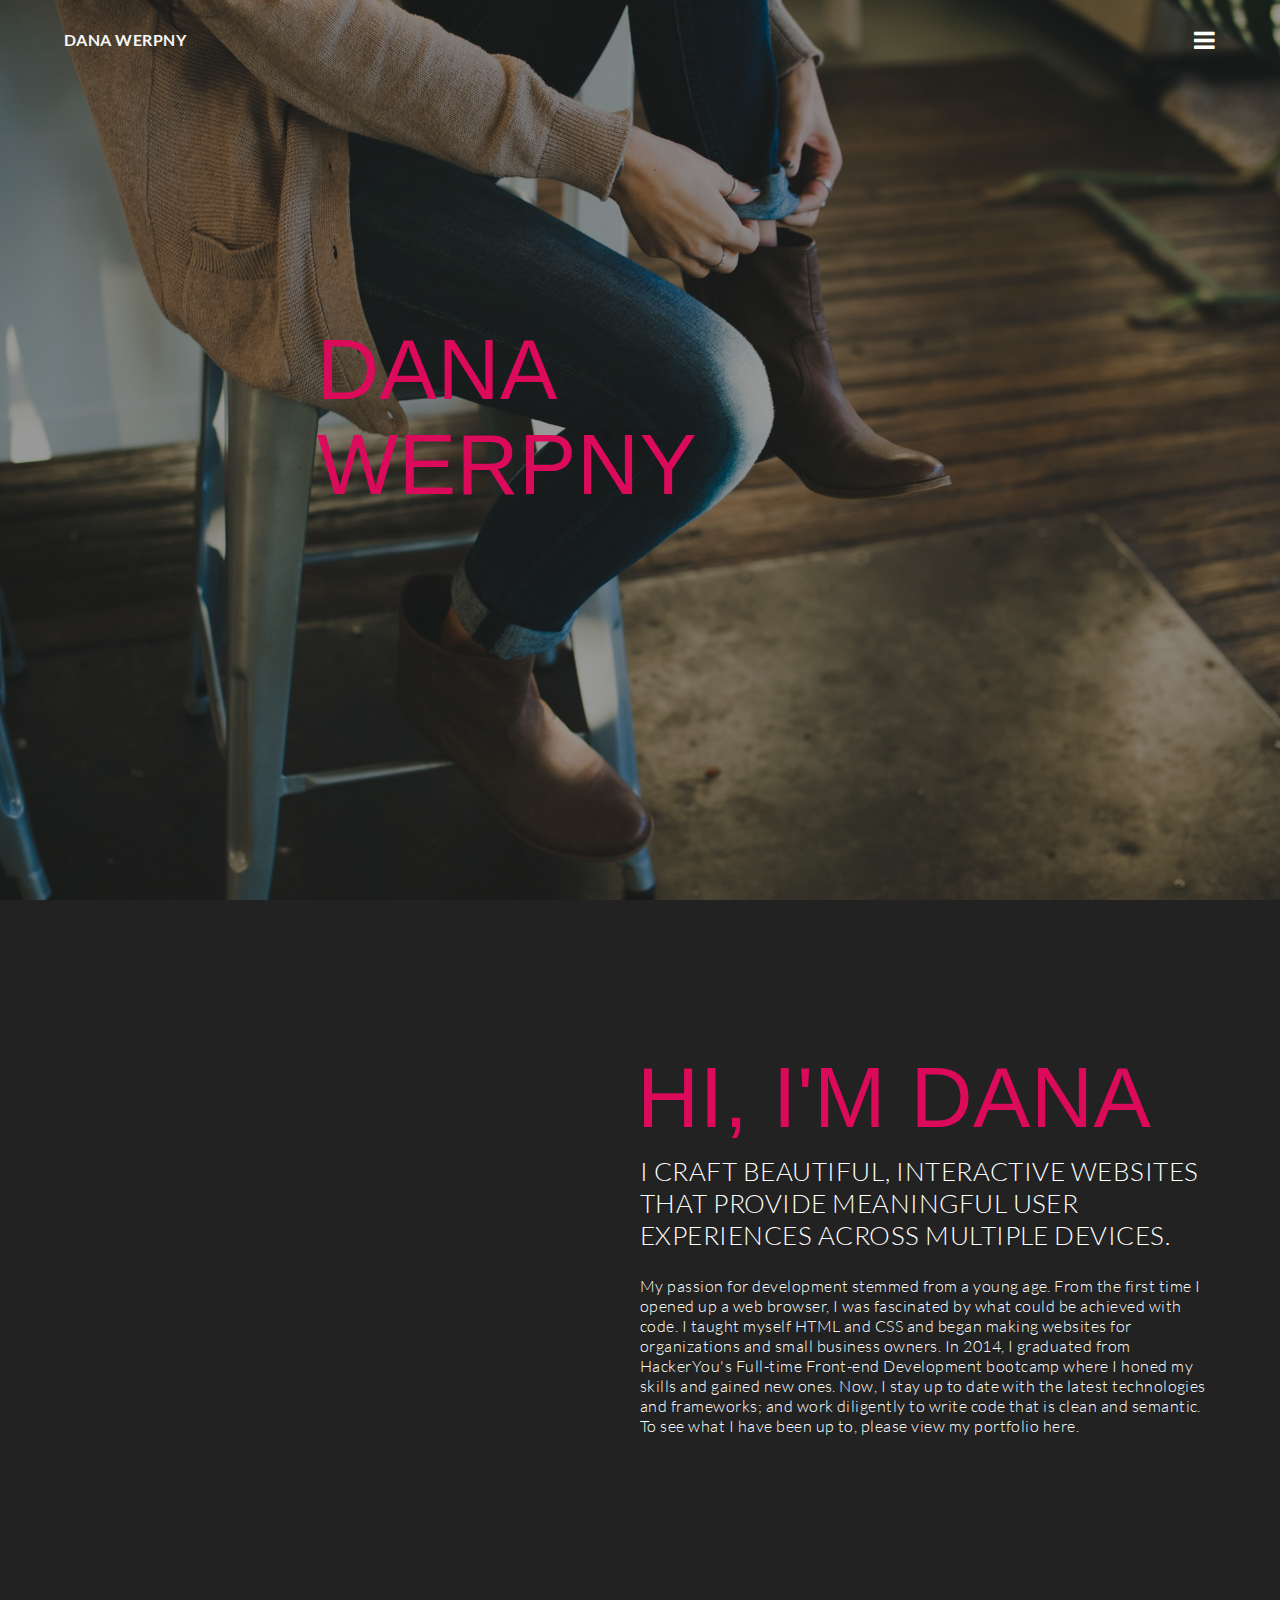
==== index.html @ cf6547d2 "Initial Commit" ====
<!DOCTYPE html>
<html lang="en">
<head>
	<meta charset="UTF-8">
	<title>Dana Werpny - Front-end Developer in Toronto, Canada</title>
	<link href="http://maxcdn.bootstrapcdn.com/font-awesome/4.2.0/css/font-awesome.min.css" rel="stylesheet">
	<link type="text/css" rel="stylesheet" href="css/normalize.css">
	<link type="text/css" rel="stylesheet" href="css/bigslide.css">
	<link type="text/css" rel="stylesheet" href="css/animsition.css">
	<link type="text/css" rel="stylesheet" href="css/animate.css">
	<link type="text/css" rel="stylesheet" href="css/style.css">
</head>
<body>

<!-- <div class="parallax-window" data-parallax="scroll" data-image-src="img/image1.jpg"></div> -->

<!-- <div data-parallax="scroll" data-image-src="img/image1.jpeg" class="hero push"></div> -->

	<header data-parallax="scroll" data-image-src="img/image2.jpeg" class="hero push parallax-window">
		<div class="container clearfix">

			<div class="logo home">
				<a href="index.html">Dana Werpny</a>
			</div> <!-- .logo -->

			<a href="#menu" class="menu-link home">
				<i class="fa fa-bars"></i>
			</a>
			<nav id="menu" class="panel" role="navigation">
			<h3>Navigation</h3>
				<ul>
					<li><a href="#">Home</a></li>
					<li><a href="portfolio.html">Portfolio</a></li>
					<li><a href="#">About</a></li>
					<li><a href="#">Blog</a></li>
					<li><a href="#">Contact</a></li>
				</ul>
				<h3>Get Social</h3>
				<ul>
					<li><a href="#"><i class="fa fa-twitter"></i> Twitter</a></li>
					<li><a href="portfolio.html"><i class="fa fa-linkedin-square"></i> LinkedIn</a></li>
					<li><a href="#"><i class="fa fa-github"></i> GitHub</a></li>
				</ul>
			</nav>
      <!-- Keep hgroup section inside header to allow push effect on menu slide-in for heading and tagline -->
			<section class="hgroup">
				<h1 class="tlt">Dana Werpny</h1>
				<h2 class="tlt2">Front-end Developer in Toronto</h2>
			</section> <!-- .hgroup -->
		</div> <!-- .container -->
	</header>

	<section class="about">
	<div class="container clearfix">
	<div class="portfolio-image">
	</div> <!-- .portfolio-image -->
	<div class="profile">
		<h1>Hi, I'm Dana</h1>
		<div class="hr"></div>
		<h2>I craft beautiful, interactive websites that provide meaningful user experiences across multiple devices.</h2>
		<p>My passion for development stemmed from a young age. From the first time I opened up a web browser, I was fascinated by what could be achieved with code. I taught myself HTML and CSS and began making websites for organizations and small business owners. In 2014, I graduated from HackerYou's Full-time Front-end Development bootcamp where I honed my skills and gained new ones. Now, I stay up to date with the latest technologies and frameworks; and work diligently to write code that is clean and semantic. To see what I have been up to, please view my portfolio here.</p>
		</div> <!-- .profile -->
		</div> <!-- .container.clearfix -->
	</section>

	<script src="https://ajax.googleapis.com/ajax/libs/jquery/2.1.3/jquery.min.js"></script>
	<script type="text/javascript" src="js/jquery.bigslide.min.js"></script>
	<script type="text/javascript" src="js/jquery.animsition.min.js"></script>
	<script type="text/javascript" src="js/jquery.textillate.js"></script>
	<script type="text/javascript" src="js/jquery.fittext.js"></script>
	<script type="text/javascript" src="js/jquery.lettering.js"></script>
	<script type="text/javascript" src="js/jquery.parallax.min.js"></script>
	<script type="text/javascript" src="js/scripts.js"></script>
	<script>
	$('.parallax-window').parallax({imageSrc: 'img/image2.jpeg'});
	</script>

</body>
</html>
---- css/bigslide.css ----
Icon Font
======================================
*/

.icon-github:before {
  content: "\e601";
}
.icon-download:before {
  content: "\e602";
}
.icon-book:before {
  content: "\e603";
}
.icon-cog:before {
  content: "\e604";
}

/*
Masthead
======================================
*/

.masthead {
  background: #34495D;
  color: #fff;
  position: relative;
}

.menu-link {
	float: right;
  font-size: 1.5em;
  padding-top: 25px;
}

.menu-link:link,
.menu-link:visited {
  color: #fff;
}

.menu-link:hover,
.menu-link:active {
  color: #222;
}

/*
Nav Panel
======================================
*/

.panel {
  background: rgba(219, 10, 91, 1);
  z-index: 9999;
  position: fixed;
  left: -15.625em; /*or width of your navigation panel*/
  width: 15.625em; /*should match the above value*/
}

/*.panel ul {
  border-top: 2px solid #F7F7F7;
}

.panel ul:first-child {
  border-top: 0;
}*/

.panel a {
  display: block;
  border-bottom: 1px solid #F26D90;
  padding: 1em;
}

.panel a:link,
.panel a:visited {
  color: #F7F7F7;
}

.panel a:hover,
.panel a:active {
  background: #333;
}

.nav-icon {
  margin-right: 6px;
}

/*
code
-----------------------------------
*/

pre {
  background-color: #ECF0F1;
  padding: 1em;
  font-size: .875em;
}

/*
Helper Classes
-----------------------------------
*/

.hide {
  border: 0;
  clip: rect(0 0 0 0);
  height: 1px;
  margin: -1px;
  overflow: hidden;
  padding: 0;
  position: absolute;
  width: 1px;
}


/*
Small Screens
-----------------------------------
*/

/*@media only screen and (max-width: 31.25em) {
    body {
      font-size: .875em;
    }

    h1 {
      margin-top: 1em;
    }

    code,
    pre {
      overflow-y: scroll;
    }

    .btn-list li {
      font-size: .75em;
    }

    .btn-list li:first-of-type {
      margin-right: .2em;
    }

    table {
      font-size: .75em;
    }

}
---- css/style.css ----
/* Imports */

@font-face {
	font-family: 'Lato';
	src: url('../fonts/Lato-Light.ttf');
	font-weight: 400;
}

@font-face {
	font-family: 'Lato';
	src: url('../fonts/Lato-Bold.ttf');
	font-weight: 600;
}

@font-face {
	font-family: 'Oswald';
	src: url('../fonts/Oswald-Light.ttf');
	font-weight: 300;
}

@font-face {
	font-family: 'Oswald';
	src: url('../fonts/Oswald-Bold.ttf');
	font-weight: 600;
}

body {
	font-family: 'Lato', Sans-serif;
	font-weight: 300;
	color: 444;
	background: #F7F7F7;
	height: 100%;
	overflow-x: hidden;
}

img {
	max-width: 100%;
}

html, html a {
	-webkit-font-smoothing: antialiased;
	letter-spacing: 0.03em;
}

h1, h2, h3, h4, h5, h6 {
	margin: 0;
	padding: 0;
}

h1 {
	font-family: 'Oswald', Calibri, Arial, sans-serif;
	font-size: 86px;
	font-weight: 300;
	color: rgba(219, 10, 91, 1);
	line-height: 1.1em;
	text-transform: uppercase;
	margin: 0 0 10px -3px;
}

h2 {
	font-family: 'Lato', Calibri, Arial, sans-serif;
	font-weight: 400;
	font-size: 25.76px;
	text-transform: uppercase;
	margin: 0 0 25px 0;
}

h3 {
	background: #F7F7F7;
	/*border-top: 2px solid pink;ottom: 2px solid pink;*/
	border-b
	color: #333;
	color: rgba(219, 10, 91, 1);
	font-family: 'Oswald', Calibri, Arial, sans-serif;
	font-weight: 400;
	font-size: 20px;
	text-transform: uppercase;
	margin: 0;
	padding: 15px 15px 15px 15px;
}

header {
	position: relative;
}

/* Code */

pre {
	background-color: #ECF0F1;
	padding: 1em;
	font-size: .875em;
}

a:link, a:visited {
	color: #666;
	text-decoration: none;
	transition: 0.3s;
}

a:hover, a:active {
	color: #444;
}

.container {
	margin: 0 auto;
	width: 90%;
	max-width: 1450px;
}

.logo {
	float: left;
	font-size: 16px;
	font-weight: bold;
	text-transform: uppercase;
}

.logo a:link, .logo a:visited {
	color: #F7F7F7;
}

.logo a:hover, .logo a:active {
	color: rgba(219, 10, 91, 1);
}

.logo-pages a:link, .logo a:visited {
	color: rgba(219, 10, 91, 1);
}

.logo-pages a:hover, .logo-pages a:active {
	color: rgba(255, 255, 255, 1);
}

/* Start Slide In Menu */

.panel {
	position: fixed;
	left: -15.625em; /* left or right and the width of your navigation panel */
	width: 15.625em; /* should match the above value */
}

/* End Slide In Menu */

/* Start Navigation */

.menu-link:link,
.menu-link:visited {
	color: F7F7F7;
}

.menu-link:hover,
.menu-link:active {
	color: rgba(219, 10, 91, 1);
}

.logo {
	margin-top: 30px;
}

nav ul {
	padding: 0;
	margin-top: 0;
	margin-bottom: 0;
}

nav ul li {
	list-style-type: none;
	display: inline;
}

.menu-btn div {
	position: absolute;
	left: 100%;
	top: 64%;
	padding-right: 8px;
	margin-top: -0.50em;
	line-height: 1.2;
	font-size: 18px;
	font-weight: 200;
	vertical-align: middle;
	z-index: 99;
}

.menu-btn span {
	display: block;
	width: 19px;
	height: 3px;
	margin: 4px 0;
	background: rgb(0,0,0);
	z-index: 99;
}

.responsive-menu{
	display: none;
}

.expand {
	display: block !important;
}

/* End Navigation */

/* Start Homepage */

.hero {
	position: relative;
	width: 100%;
	background: linear-gradient(rgba(0, 0, 0, 0.4), rgba(0, 0, 0, 0.4)), url('../img/image2.jpeg') no-repeat fixed;
	-webkit-background-size: cover;
	-moz-background-size: cover;
	-o-background-size: cover;
	background-size: cover;
	height: 100vh;
}

.hgroup {
	color: #F7F7F7;
	position: absolute;
	left: 50%;
	top: 50%;
	-webkit-transform: translate(-50%, -50%);
	-ms-transform: translate(-50%, -50%);
	-o-transform: translate(-50%, -50%);
	transform: translate(-50%, -50%);
}

/* End Navigation */

/* Start Portfolio */

.portfolio-item {
	position: relative;
	float: left;
	width: 33.33%;
	margin: 0;
	padding: 0;
}

.portfolio-item img {
	width: 100%;
}

.portfolio-item:hover {
	background: #FFF;
}

/*.description {
	position: absolute;
	top: 0;
	left: 0;
	visibility: hidden;
	height: 419.5px;
}

.description:hover {
	position: absolute;
	top: 0;
	left: 0;
	visibility: visible;
	background: #FFF;
}*/

.about {
	background: #222;
	color: #FFF;
	padding: 150px 0;
}

.about .profile {
	width: 50%;
	float: right;
}
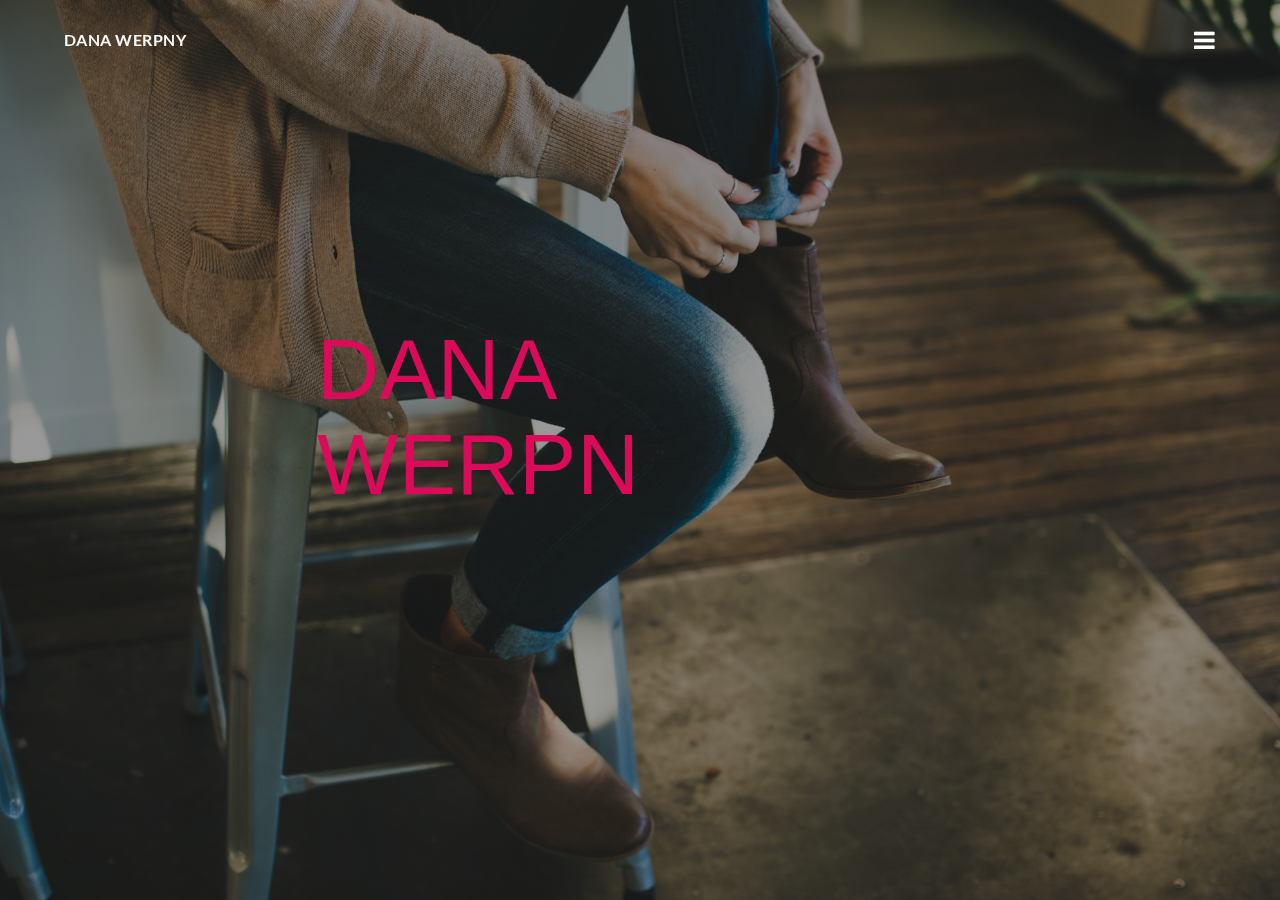
==== commit 9600537d: "about page" ====
--- a/index.html
+++ b/index.html
@@ -31,15 +31,15 @@
 				<ul>
 					<li><a href="#">Home</a></li>
 					<li><a href="portfolio.html">Portfolio</a></li>
-					<li><a href="#">About</a></li>
-					<li><a href="#">Blog</a></li>
-					<li><a href="#">Contact</a></li>
+					<li><a href="about.html">About</a></li>
+					<!-- <li><a href="#">Blog</a></li> -->
+					<li><a href="contact.html">Contact</a></li>
 				</ul>
 				<h3>Get Social</h3>
 				<ul>
-					<li><a href="#"><i class="fa fa-twitter"></i> Twitter</a></li>
+					<li><a href="twitter.com/danawerpny"><i class="fa fa-twitter"></i> Twitter</a></li>
 					<li><a href="portfolio.html"><i class="fa fa-linkedin-square"></i> LinkedIn</a></li>
-					<li><a href="#"><i class="fa fa-github"></i> GitHub</a></li>
+					<li><a href="github.com/danaw"><i class="fa fa-github"></i> GitHub</a></li>
 				</ul>
 			</nav>
       <!-- Keep hgroup section inside header to allow push effect on menu slide-in for heading and tagline -->
@@ -49,19 +49,6 @@
 			</section> <!-- .hgroup -->
 		</div> <!-- .container -->
 	</header>
-
-	<section class="about">
-	<div class="container clearfix">
-	<div class="portfolio-image">
-	</div> <!-- .portfolio-image -->
-	<div class="profile">
-		<h1>Hi, I'm Dana</h1>
-		<div class="hr"></div>
-		<h2>I craft beautiful, interactive websites that provide meaningful user experiences across multiple devices.</h2>
-		<p>My passion for development stemmed from a young age. From the first time I opened up a web browser, I was fascinated by what could be achieved with code. I taught myself HTML and CSS and began making websites for organizations and small business owners. In 2014, I graduated from HackerYou's Full-time Front-end Development bootcamp where I honed my skills and gained new ones. Now, I stay up to date with the latest technologies and frameworks; and work diligently to write code that is clean and semantic. To see what I have been up to, please view my portfolio here.</p>
-		</div> <!-- .profile -->
-		</div> <!-- .container.clearfix -->
-	</section>
 
 	<script src="https://ajax.googleapis.com/ajax/libs/jquery/2.1.3/jquery.min.js"></script>
 	<script type="text/javascript" src="js/jquery.bigslide.min.js"></script>
